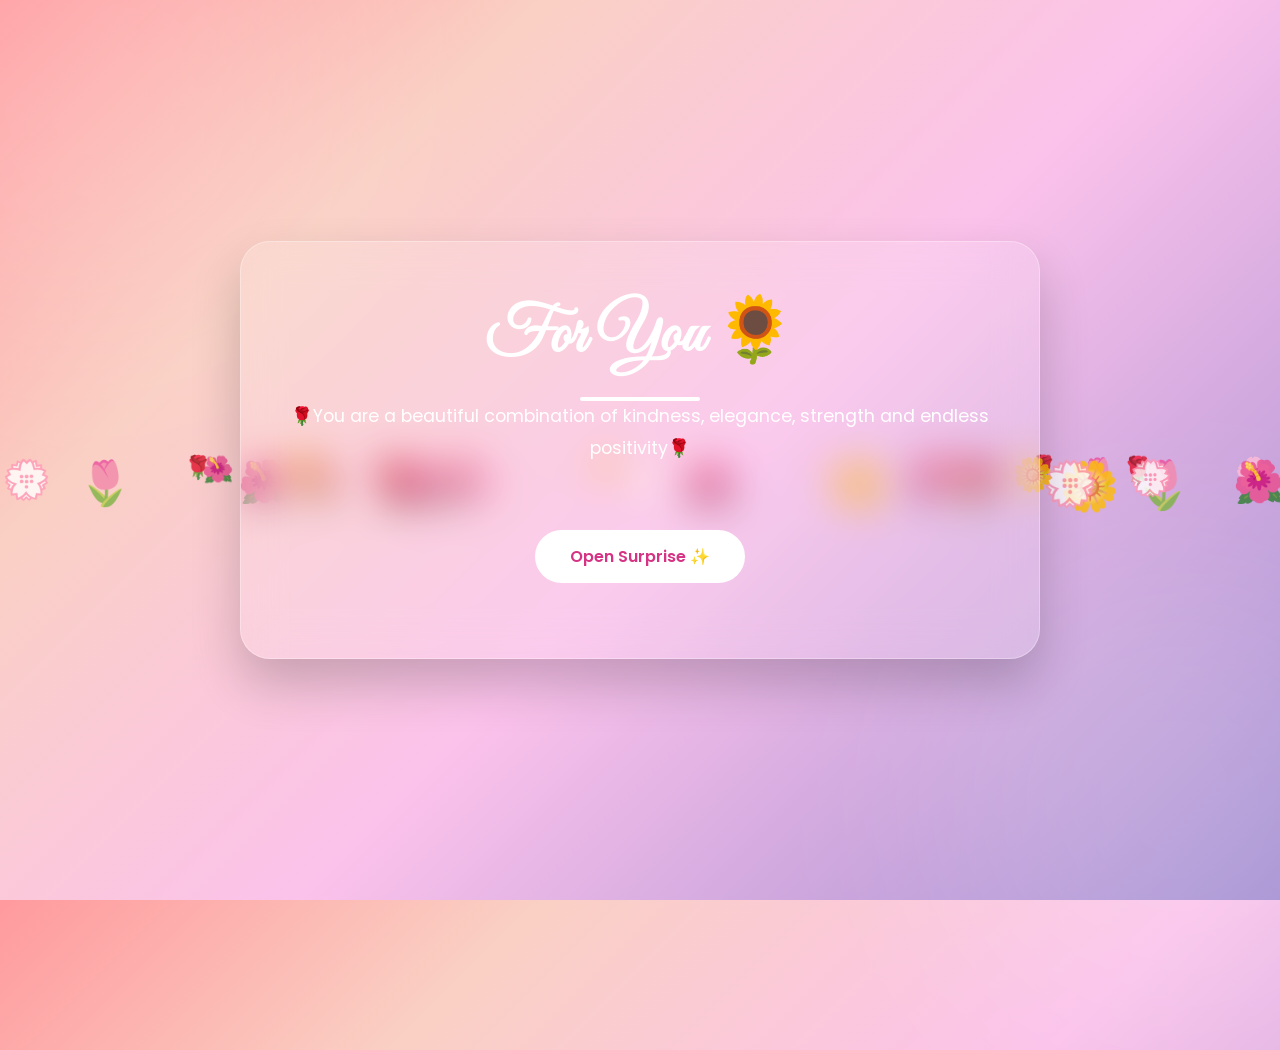
==== index.html @ 92db8ada "Add files via upload" ====
<!DOCTYPE html>
<html lang="en">
<head>
<meta charset="UTF-8">
<meta name="viewport" content="width=device-width, initial-scale=1.0">
<title>For Someone Special 🌸</title>

<link href="https://fonts.googleapis.com/css2?family=Poppins:wght@300;400;600;700&family=Great+Vibes&display=swap" rel="stylesheet">

<style>
*{
    margin:0;
    padding:0;
    box-sizing:border-box;
    font-family:'Poppins',sans-serif;
}

body{
    min-height:100vh;
    display:flex;
    justify-content:center;
    align-items:center;
    overflow:hidden;
    background:linear-gradient(
    135deg,
    #ff9a9e 0%,
    #fad0c4 25%,
    #fbc2eb 55%,
    #a18cd1 100%);
    position:relative;
}

/* Floating Flowers */

.flower{
    position:absolute;
    font-size:30px;
    animation:float linear infinite;
    opacity:0.8;
}

@keyframes float{
    from{
        transform:translateY(110vh) rotate(0deg);
    }
    to{
        transform:translateY(-120vh) rotate(360deg);
    }
}

/* Card */

.container{
    width:90%;
    max-width:800px;
    z-index:10;
}

.card{
    backdrop-filter:blur(20px);
    background:rgba(255,255,255,0.15);
    border:1px solid rgba(255,255,255,0.3);
    border-radius:30px;
    padding:50px;
    text-align:center;
    box-shadow:0 25px 50px rgba(0,0,0,0.2);
    animation:fadeUp 1.5s ease;
}

@keyframes fadeUp{
    from{
        opacity:0;
        transform:translateY(50px);
    }
    to{
        opacity:1;
        transform:translateY(0);
    }
}

h1{
    font-family:'Great Vibes',cursive;
    font-size:4rem;
    color:white;
    margin-bottom:20px;
}

.subtitle{
    color:white;
    font-size:1.1rem;
    line-height:1.8;
    margin-bottom:30px;
}

.line{
    width:120px;
    height:4px;
    background:white;
    margin:auto;
    border-radius:20px;
}

.btn{
    margin-top:35px;
    padding:14px 35px;
    border:none;
    border-radius:50px;
    background:white;
    color:#d63384;
    font-size:1rem;
    font-weight:600;
    cursor:pointer;
    transition:0.4s;
}

.btn:hover{
    transform:translateY(-5px) scale(1.05);
    box-shadow:0 15px 30px rgba(255,255,255,.4);
}

.message{
    margin-top:25px;
    color:white;
    font-size:1.1rem;
    opacity:0;
    transition:0.8s;
}

.show{
    opacity:1;
}

.glow{
    position:absolute;
    width:500px;
    height:500px;
    background:rgba(255,255,255,0.15);
    border-radius:50%;
    filter:blur(100px);
}

.g1{
    top:-150px;
    left:-150px;
}

.g2{
    bottom:-150px;
    right:-150px;
}

@media(max-width:768px){

h1{
    font-size:3rem;
}

.card{
    padding:35px 25px;
}

.subtitle{
    font-size:1rem;
}

}
.page-exit{
    position:fixed;
    inset:0;
    background:linear-gradient(
    135deg,
    #ff9a9e 0%,
    #fad0c4 25%,
    #fbc2eb 55%,
    #a18cd1 100%);
    z-index:99999;
    opacity:0;
    pointer-events:none;
    transition:opacity .8s ease;
}

.page-exit.active{
    opacity:1;
}
</style>
</head>

<body>

<div class="glow g1"></div>
<div class="glow g2"></div>

<div id="flowers"></div>

<div class="container">
    <div class="card">

        <h1>For You 🌻</h1>

        <div class="line"></div>

        <p class="subtitle">
            🌹You are a beautiful combination of kindness, elegance, strength and endless positivity🌹
        </p>

        <button class="btn" onclick="openFlower()">
    Open Surprise ✨
</button>

        <p id="msg" class="message">
           
        </p>

    </div>
</div>

<script>

const flowers=document.getElementById('flowers');

const emojis=['🌸','🌺','🌷','🌹','💮','🌼'];

for(let i=0;i<35;i++){

    const flower=document.createElement('div');

    flower.classList.add('flower');

    flower.innerHTML=
    emojis[Math.floor(Math.random()*emojis.length)];

    flower.style.left=Math.random()*100+'vw';

    flower.style.fontSize=
    (20+Math.random()*30)+'px';

    flower.style.animationDuration=
    (10+Math.random()*15)+'s';

    flower.style.animationDelay=
    Math.random()*5+'s';

    flowers.appendChild(flower);
}

function openFlower(){

    const overlay=document.createElement('div');
    overlay.className='page-exit';

    document.body.appendChild(overlay);

    requestAnimationFrame(()=>{
        overlay.classList.add('active');
    });

    setTimeout(()=>{
        window.location.href='flower.html';
    },800);
}

</script>

</body>
</html>
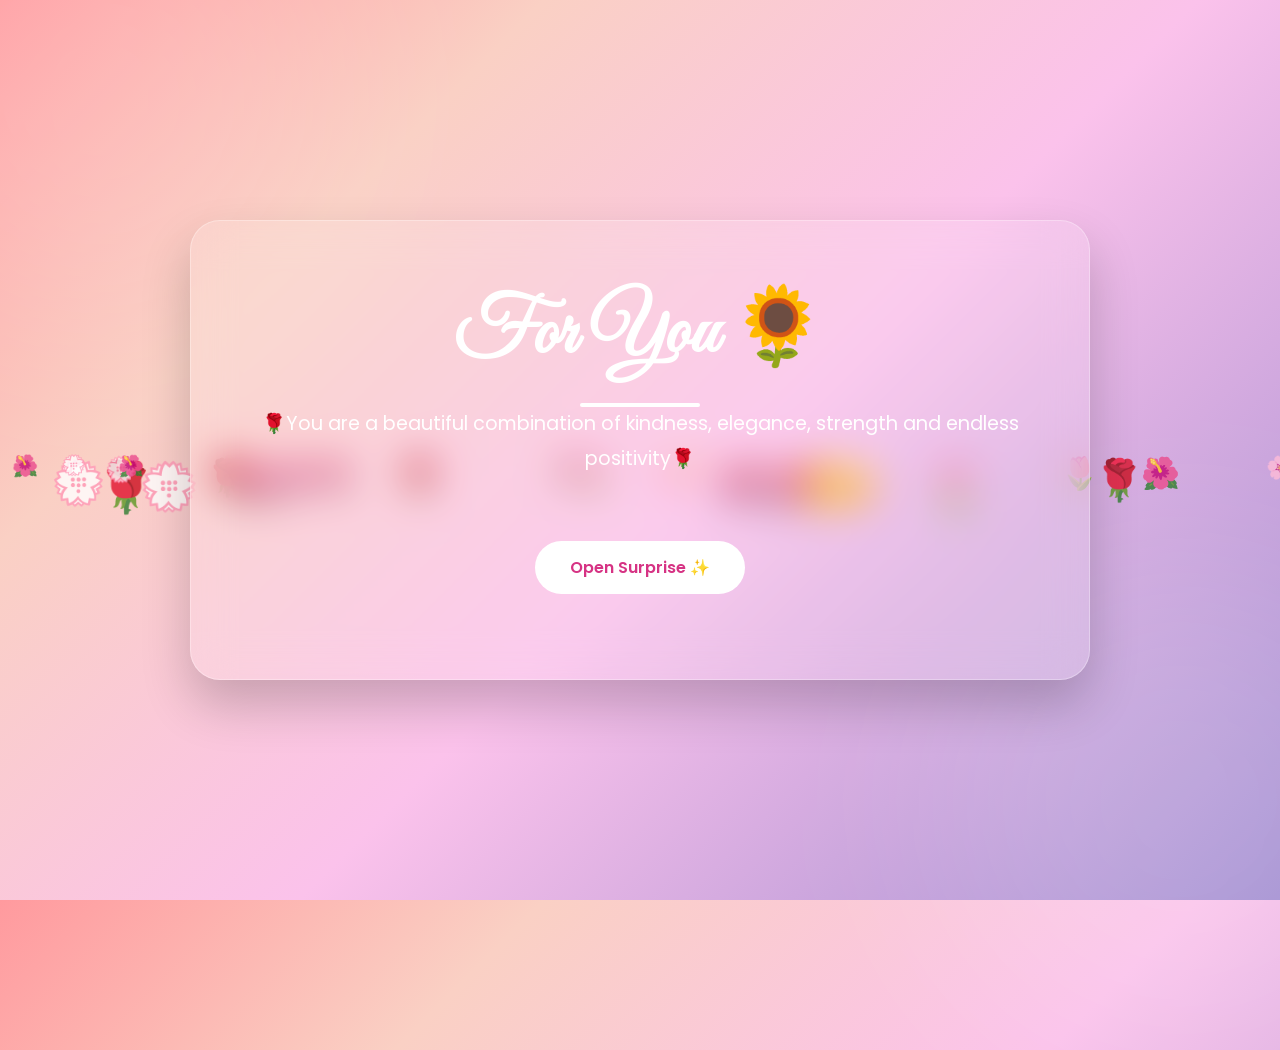
==== commit 535a7346: "Update index.html" ====
--- a/index.html
+++ b/index.html
@@ -51,8 +51,7 @@
 /* Card */
 
 .container{
-    width:90%;
-    max-width:800px;
+    width:min(92%, 900px);
     z-index:10;
 }
 
@@ -182,6 +181,80 @@
 .page-exit.active{
     opacity:1;
 }
+    /* Mobile Phones */
+@media (max-width: 480px){
+
+    .card{
+        padding:25px 20px;
+        border-radius:20px;
+    }
+
+    h1{
+        font-size:2.5rem;
+    }
+
+    .subtitle{
+        font-size:0.95rem;
+        line-height:1.6;
+    }
+
+    .btn{
+        padding:12px 28px;
+        font-size:0.95rem;
+    }
+
+    .flower{
+        font-size:24px !important;
+    }
+}
+
+/* Tablets */
+@media (min-width: 481px) and (max-width: 768px){
+
+    .card{
+        padding:35px 25px;
+    }
+
+    h1{
+        font-size:3rem;
+    }
+
+    .subtitle{
+        font-size:1rem;
+    }
+}
+
+/* Small Laptops */
+@media (min-width: 769px) and (max-width: 1200px){
+
+    h1{
+        font-size:4rem;
+    }
+
+    .container{
+        max-width:850px;
+    }
+}
+
+/* Large Screens */
+@media (min-width: 1201px){
+
+    .container{
+        max-width:950px;
+    }
+
+    h1{
+        font-size:4.8rem;
+    }
+
+    .subtitle{
+        font-size:1.2rem;
+    }
+
+    .card{
+        padding:60px;
+    }
+}
 </style>
 </head>
 
@@ -262,4 +335,4 @@
 </script>
 
 </body>
-</html>+</html>
